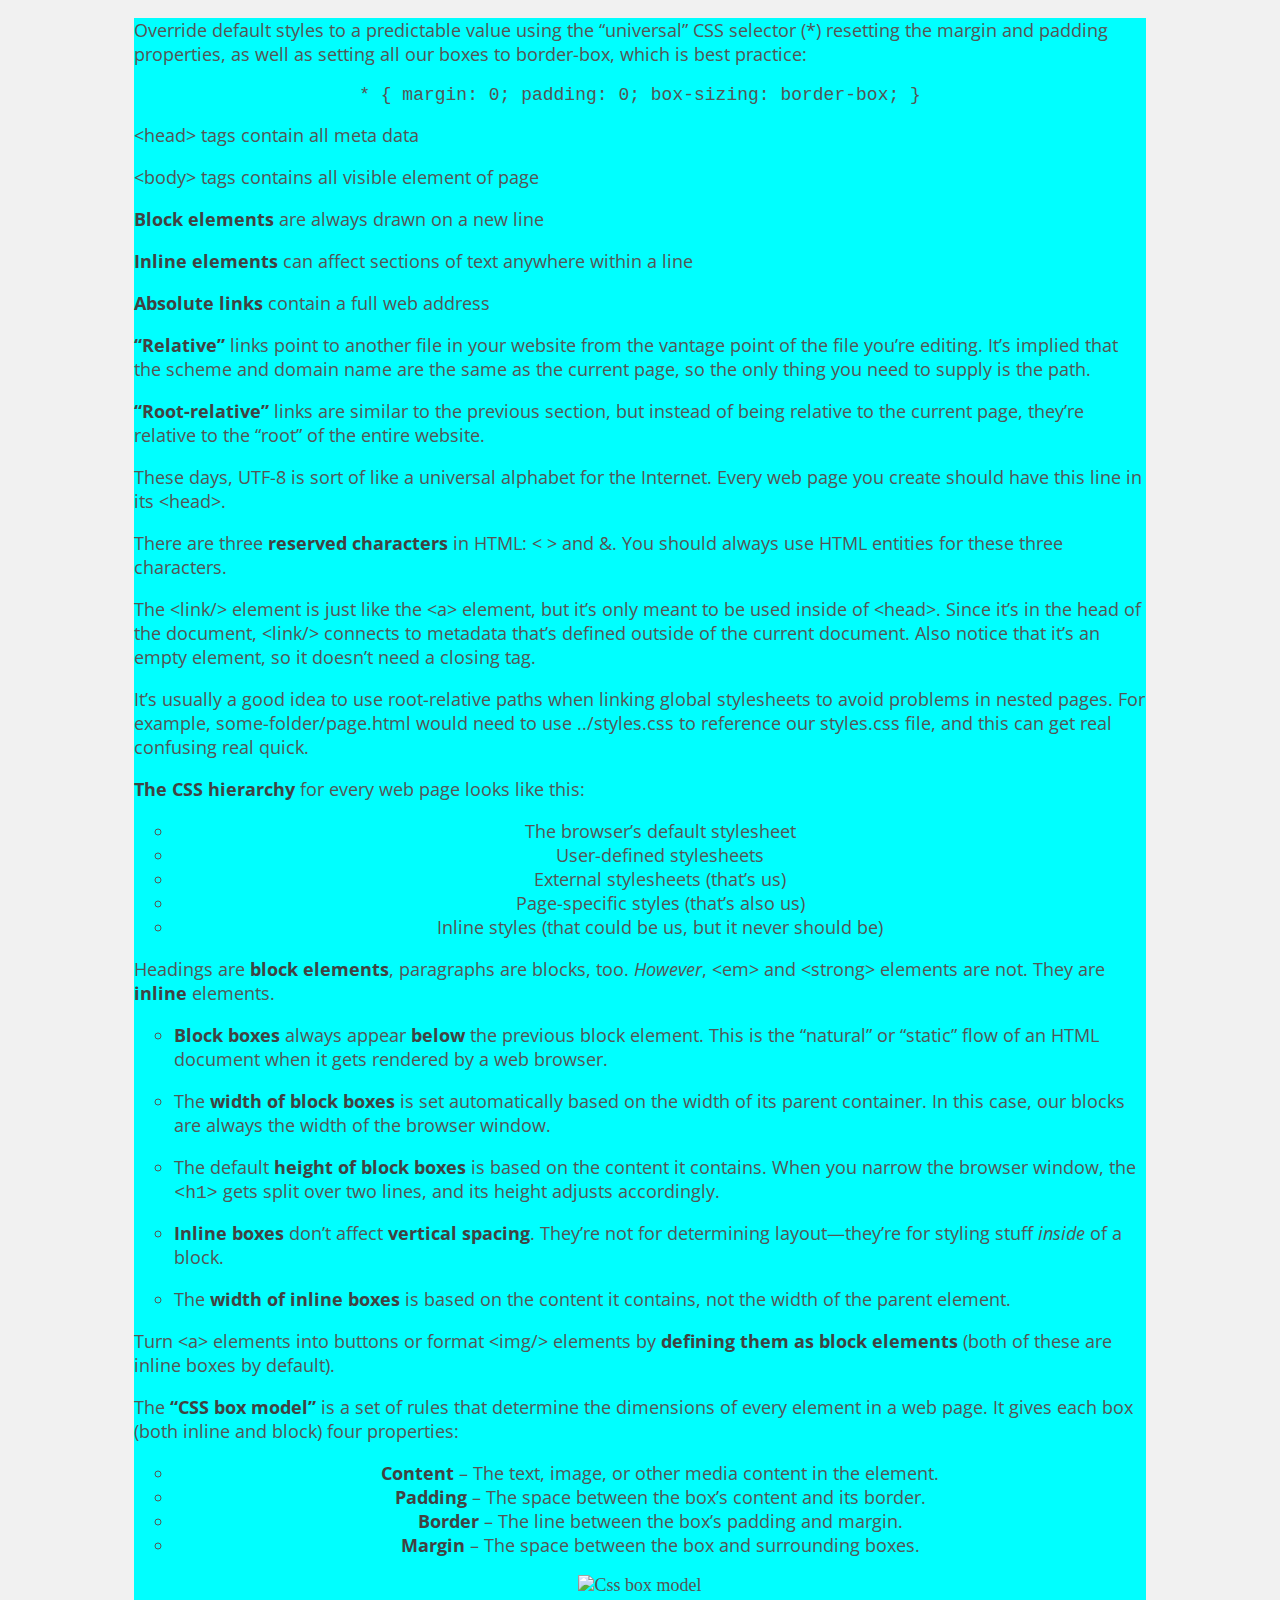
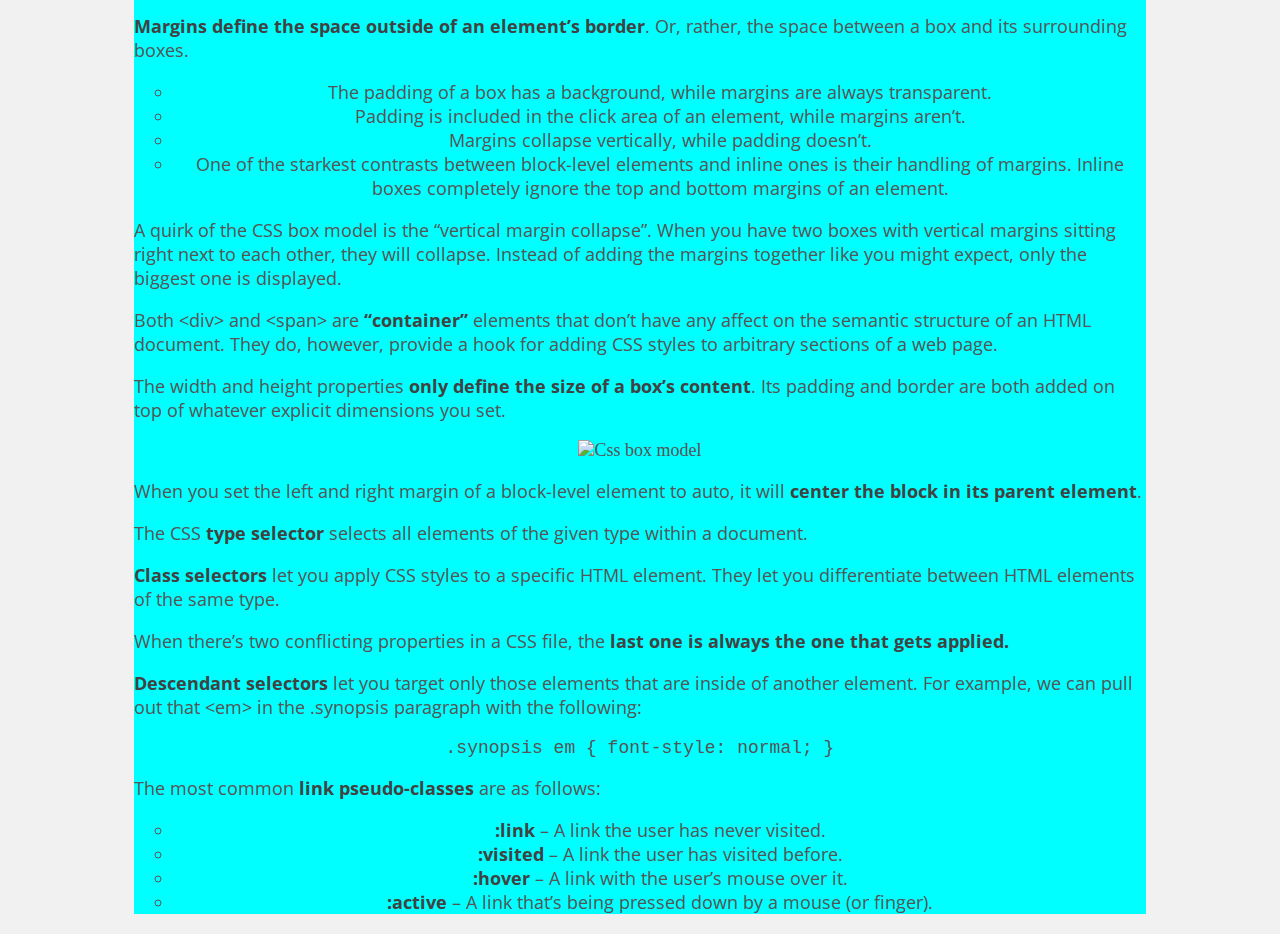
==== index.html @ 90f5769e "Update index.html" ====
<!DOCTYPE html>
<html lang='en'>
<head>
<meta charset='UTF-8'/>
<title>Salient points</title>
<link rel='stylesheet' href='styles.css'/>
<link href="https://fonts.googleapis.com/css?family=Open+Sans" rel="stylesheet">	
</head>

<div class="centerDiv">	
	
<p>Override default styles to a predictable value using the “universal” CSS
selector (*) resetting the margin and padding properties, as well as setting
all our boxes to border-box, which is best practice:</p>

<code>* {
  margin: 0;
  padding: 0;
  box-sizing: border-box;
}
</code>



<p>&lt;head&gt; tags contain all meta data</p>

<p>&lt;body&gt; tags contains all visible element of page</p>


<p><strong>Block elements</strong> are always drawn on a new line</p>

<p><strong>Inline elements</strong> can affect sections of text anywhere within
  a line</p>


<p><strong>Absolute links</strong> contain a full web address</p>

<p><strong>“Relative”</strong> links point to another file in your website from
   the vantage point of the file you’re editing. It’s implied that the scheme
   and domain name are the same as the current page, so the only thing you need
   to supply is the path.</p>

<p><strong>“Root-relative”</strong> links are similar to the previous section,
  but instead of being relative to the current page, they’re relative to the
  “root” of the entire website.</p>


<p>These days, UTF-8 is sort of like a universal alphabet for the Internet.
  Every web page you create should have this line in its &lt;head&gt;.</p>

<p>There are three <strong>reserved characters</strong> in HTML: &lt; &gt;
  and &amp;. You should always use HTML entities for these three characters.</p>

<p>The &lt;link/&gt; element is just like the &lt;a&gt; element, but it’s
  only meant to be used inside of &lt;head&gt;. Since it’s in the head of
  the document, &lt;link/&gt; connects to metadata that’s defined outside of
  the current document. Also notice that it’s an empty element, so it doesn’t
  need a closing tag.</p>

<p>It’s usually a good idea to use root-relative paths when linking global
  stylesheets to avoid problems in nested pages. For example,
  some-folder/page.html would need to use ../styles.css to reference our
  styles.css file, and this can get real confusing real quick.</p>


<p><strong>The CSS hierarchy</strong> for every web page looks like this:</p>

<ul>
  <li>The browser’s default stylesheet</li>
  <li>User-defined stylesheets</li>
  <li>External stylesheets (that’s us)</li>
  <li>Page-specific styles (that’s also us)</li>
  <li>Inline styles (that could be us, but it never should be)</li>
</ul>

<p>Headings are <strong>block elements</strong>, paragraphs are blocks, too.
  <em>However</em>, &lt;em&gt; and &lt;strong&gt;
   elements are not. They are <strong>inline</strong> elements.</p>

   <ul>

     <li><p><strong>Block boxes</strong> always appear <strong>below</strong> the
       previous block element. This is the “natural” or “static” flow of an HTML
       document when it gets rendered by a web browser.</p></li>

     <li><p>The <strong>width of block boxes</strong> is set automatically based
       on the width of its parent container. In this case, our blocks are always
       the width of the browser window.</p></li>

     <li><p>The default <strong>height of block boxes</strong> is based on the
       content it contains. When you narrow the browser window, the
       <code>&lt;h1&gt;</code> gets split over two lines, and its height adjusts
     accordingly.</p></li>

     <li><p><strong>Inline boxes</strong> don’t affect <strong>vertical
         spacing</strong>. They’re not for determining layout&mdash;they’re for
       styling stuff <em>inside</em> of a block.</p></li>

     <li><p>The <strong>width of inline boxes</strong> is based on the content it
       contains, not the width of the parent element.</p></li>

   </ul>

<p>Turn &lt;a&gt; elements into buttons or format &lt;img/&gt; elements by
  <strong>defining them as block elements</strong> (both of these are inline
  boxes by default).</p>

<p>The <strong>“CSS box model”</strong> is a set of rules that determine the
dimensions of every element in a web page. It gives each box (both inline and
block) four properties:</p>

<ul>

	<li><strong>Content</strong> &ndash; The text, image, or other media
		content in the element.</li>

  <li><strong>Padding</strong> &ndash; The space between the box’s
		content and its border.</li>

  <li><strong>Border</strong> &ndash; The line between the box’s padding
    and margin.</li>

  <li><strong>Margin</strong> &ndash; The space between the box and surrounding
  boxes.</li>

</ul>

<img src='css-box-model.png' width='500' alt='Css box model'/>

<p><strong>Margins define the space outside of an element’s border</strong>.
  Or, rather, the space between a box and its surrounding boxes.</p>

<ul>
  <li>The padding of a box has a background, while margins are always
    transparent.</li>
  <li>Padding is included in the click area of an element, while margins
    aren’t.</li>
  <li>Margins collapse vertically, while padding doesn’t.</li>
  <li>One of the starkest contrasts between block-level elements and inline
    ones is their handling of margins. Inline boxes completely ignore the top
    and bottom margins of an element.</li>

</ul>

<p>A quirk of the CSS box model is the “vertical margin collapse”. When you
   have two boxes with vertical margins sitting right next to each other, they
   will collapse. Instead of adding the margins together like you might expect,
    only the biggest one is displayed.</p>

<p>Both &lt;div&gt; and &lt;span&gt; are <strong>“container”</strong> elements
  that don’t have any affect on the semantic structure of an HTML document.
  They do, however, provide a hook for adding CSS styles to arbitrary sections
  of a web page.</p>

<p>The width and height properties <strong>only define the size of a box’s
  content</strong>. Its padding and border are both added on top of whatever
  explicit dimensions you set.</p>

<img src='box-sizing-content-box.png' width='500' alt='Css box model'/>

<p>When you set the left and right margin of a block-level element to auto,
  it will <strong>center the block in its parent element</strong>.</p>

<p>The CSS <strong>type selector</strong> selects all elements of the given type
  within a document.</p>

<p><strong>Class selectors</strong> let you apply CSS styles to a specific HTML
  element. They let you differentiate between HTML elements of the same type.</p>

<p>When there’s two conflicting properties in a CSS file, the <strong>last one
  is always the one that gets applied.</strong></p>

<p><strong>Descendant selectors</strong> let you target only those elements that
   are inside of another element. For example, we can pull out that &lt;em&gt; in the
  .synopsis paragraph with the following:</p>
  <code>
  .synopsis em {
    font-style: normal;
  }
</code>

<p>The most common <strong>link pseudo-classes</strong> are as follows:</p>

<ul>
  <li><strong>:link</strong> – A link the user has never visited.</li>
  <li><strong>:visited</strong> – A link the user has visited before.</li>
  <li><strong>:hover</strong> – A link with the user’s mouse over it.</li>
  <li><strong>:active</strong> – A link that’s being pressed down by a mouse (or finger).</li>
</ul>

</div>
	
  </body>
</html>
---- styles.css ----
body {
  color: #555555;               /* Dark gray */
  background-color: #F1F1F1;    /* Light gray */
  font-size: 18px;
}

.centerDiv {
  
  text-align: center;
  width:80%;
  margin:0 auto;
  background:cyan;

}

h1 {
  font-size: 2em;
}

h2 {
  font-size: 1.6em;
}

h1, h2, h3, h4, h5, h6, p, ul {
  font-family: 'Open Sans', sans-serif;                             /* Add this */
}

ul {
  list-style-type: circle;
}

ol {
  list-style-type: lower-roman;
}

a {
  text-decoration: none;
}

p {
  text-align: left;
}

strong {
  color: #414242;
}
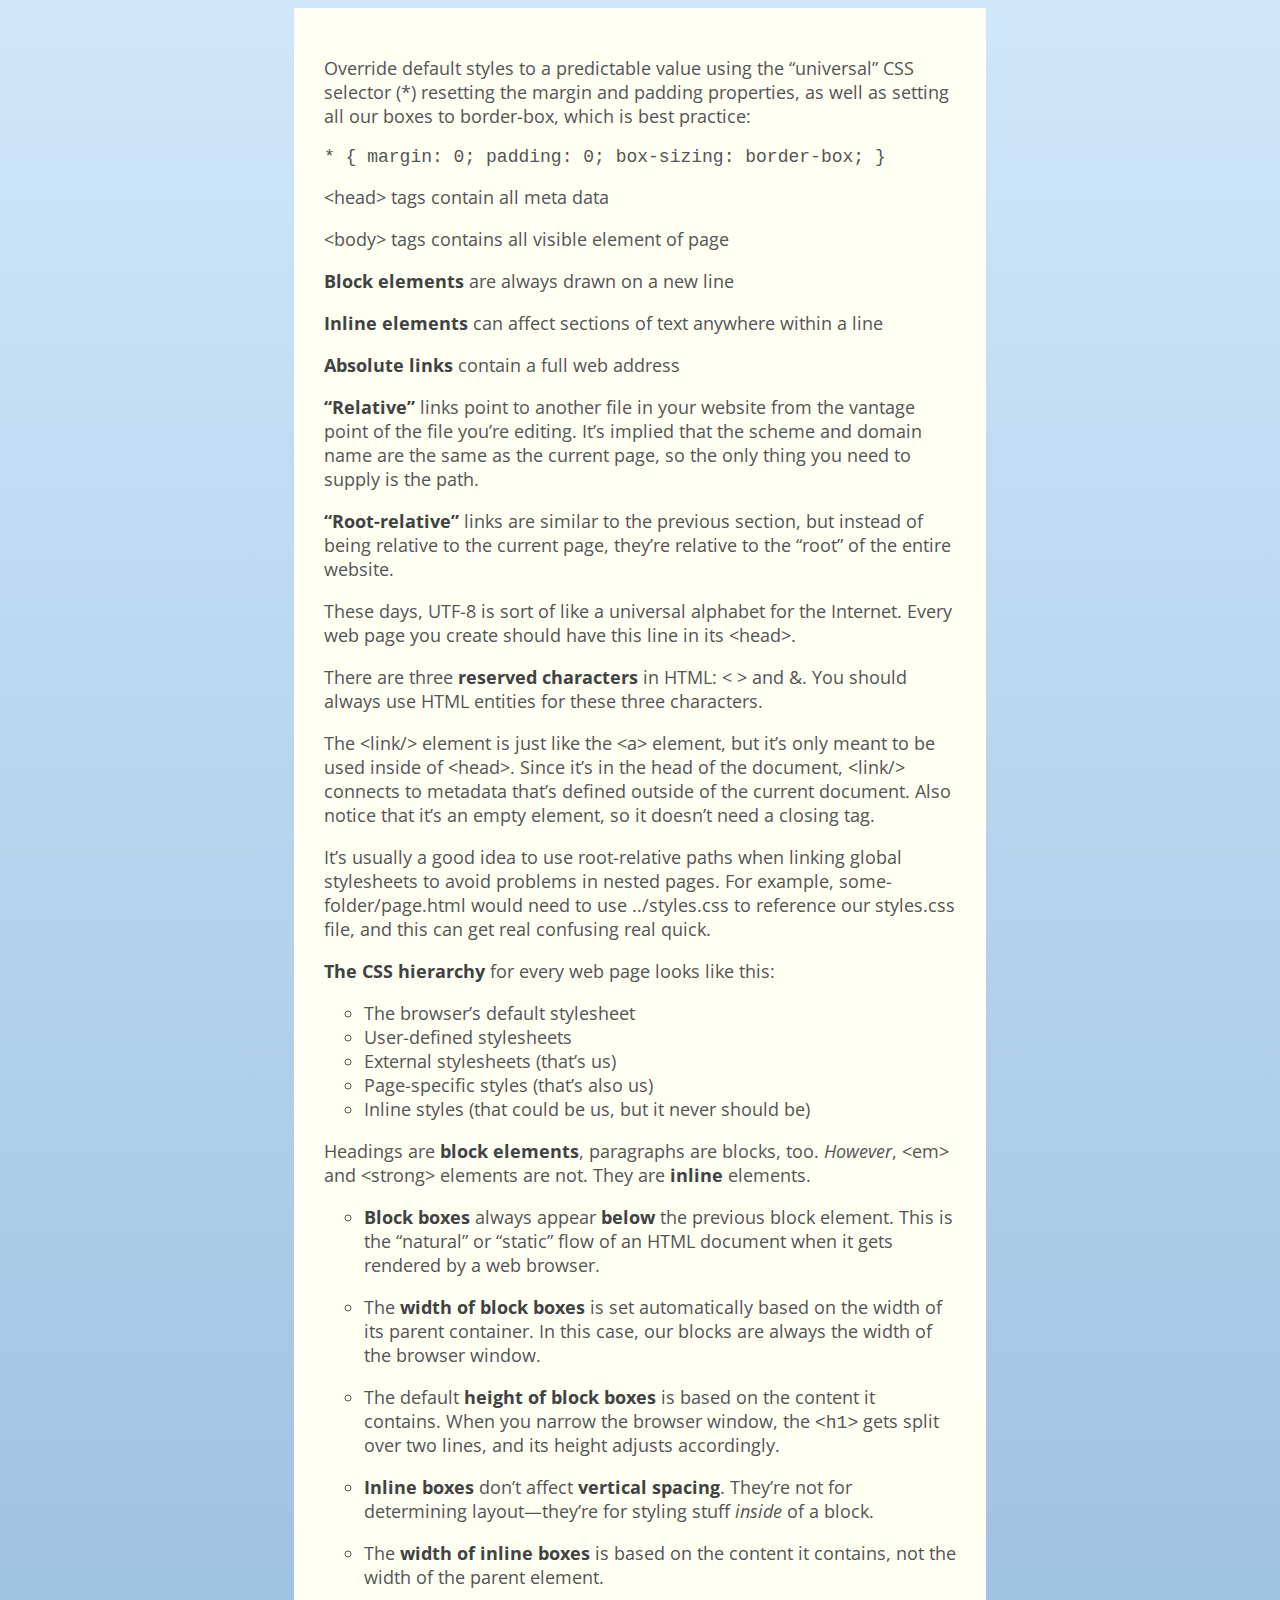
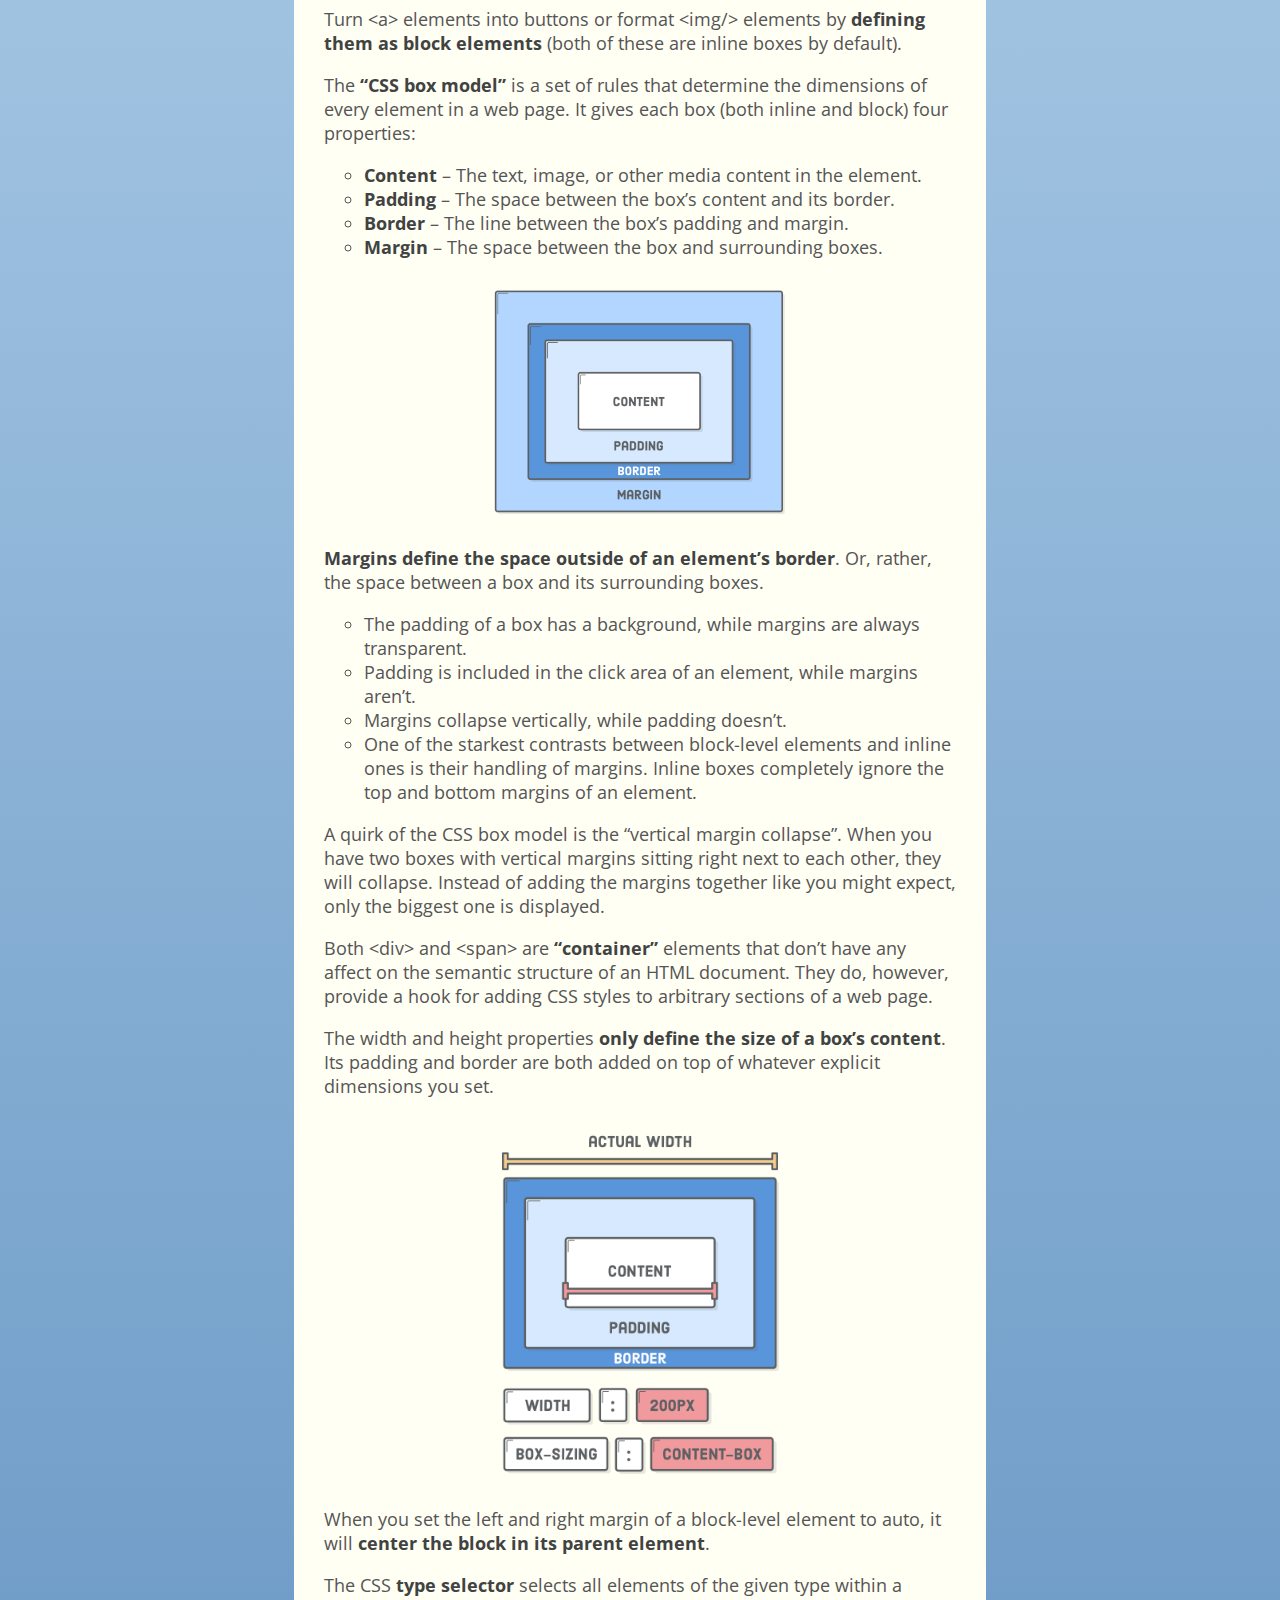
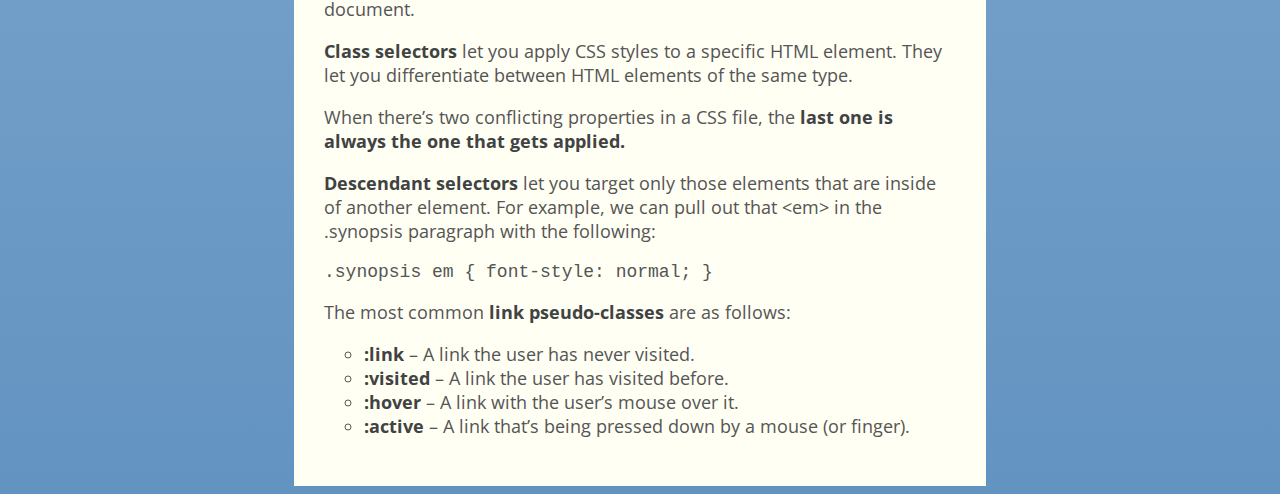
==== commit 62b19b49: "Update index.html" ====
--- a/index.html
+++ b/index.html
@@ -125,7 +125,7 @@
 
 </ul>
 
-<img src='css-box-model.png' width='500' alt='Css box model'/>
+<img src='css-box-model.png' width='500' class="center" alt='Css box model'/>
 
 <p><strong>Margins define the space outside of an element’s border</strong>.
   Or, rather, the space between a box and its surrounding boxes.</p>
@@ -156,7 +156,7 @@
   content</strong>. Its padding and border are both added on top of whatever
   explicit dimensions you set.</p>
 
-<img src='box-sizing-content-box.png' width='500' alt='Css box model'/>
+<img src='box-sizing-content-box.png' width='500' class="center" alt='Css box model'/>
 
 <p>When you set the left and right margin of a block-level element to auto,
   it will <strong>center the block in its parent element</strong>.</p>
--- a/styles.css
+++ b/styles.css
@@ -2,15 +2,19 @@
   color: #555555;               /* Dark gray */
   background-color: #F1F1F1;    /* Light gray */
   font-size: 18px;
+  background: #cfe7fa; /* Old browsers */
+  background: -moz-linear-gradient(top, #cfe7fa 0%, #6393c1 100%); /* FF3.6-15 */
+  background: -webkit-linear-gradient(top, #cfe7fa 0%,#6393c1 100%); /* Chrome10-25,Safari5.1-6 */
+  background: linear-gradient(to bottom, #cfe7fa 0%,#6393c1 100%); /* W3C, IE10+, FF16+, Chrome26+, Opera12+, Safari7+ */
+  filter: progid:DXImageTransform.Microsoft.gradient( startColorstr='#cfe7fa', endColorstr='#6393c1',GradientType=0 ); /* IE6-9 */  
+    
 }
 
 .centerDiv {
-  
-  text-align: center;
-  width:80%;
-  margin:0 auto;
-  background:cyan;
-
+   width:50%;
+   margin:0 auto;
+   padding:30px;
+   background-color: #fffff4;
 }
 
 h1 {
@@ -44,3 +48,10 @@
 strong {
   color: #414242;
 }
+
+.center {
+    display: block;
+    margin-left: auto;
+    margin-right: auto;
+    width: 50%;
+}
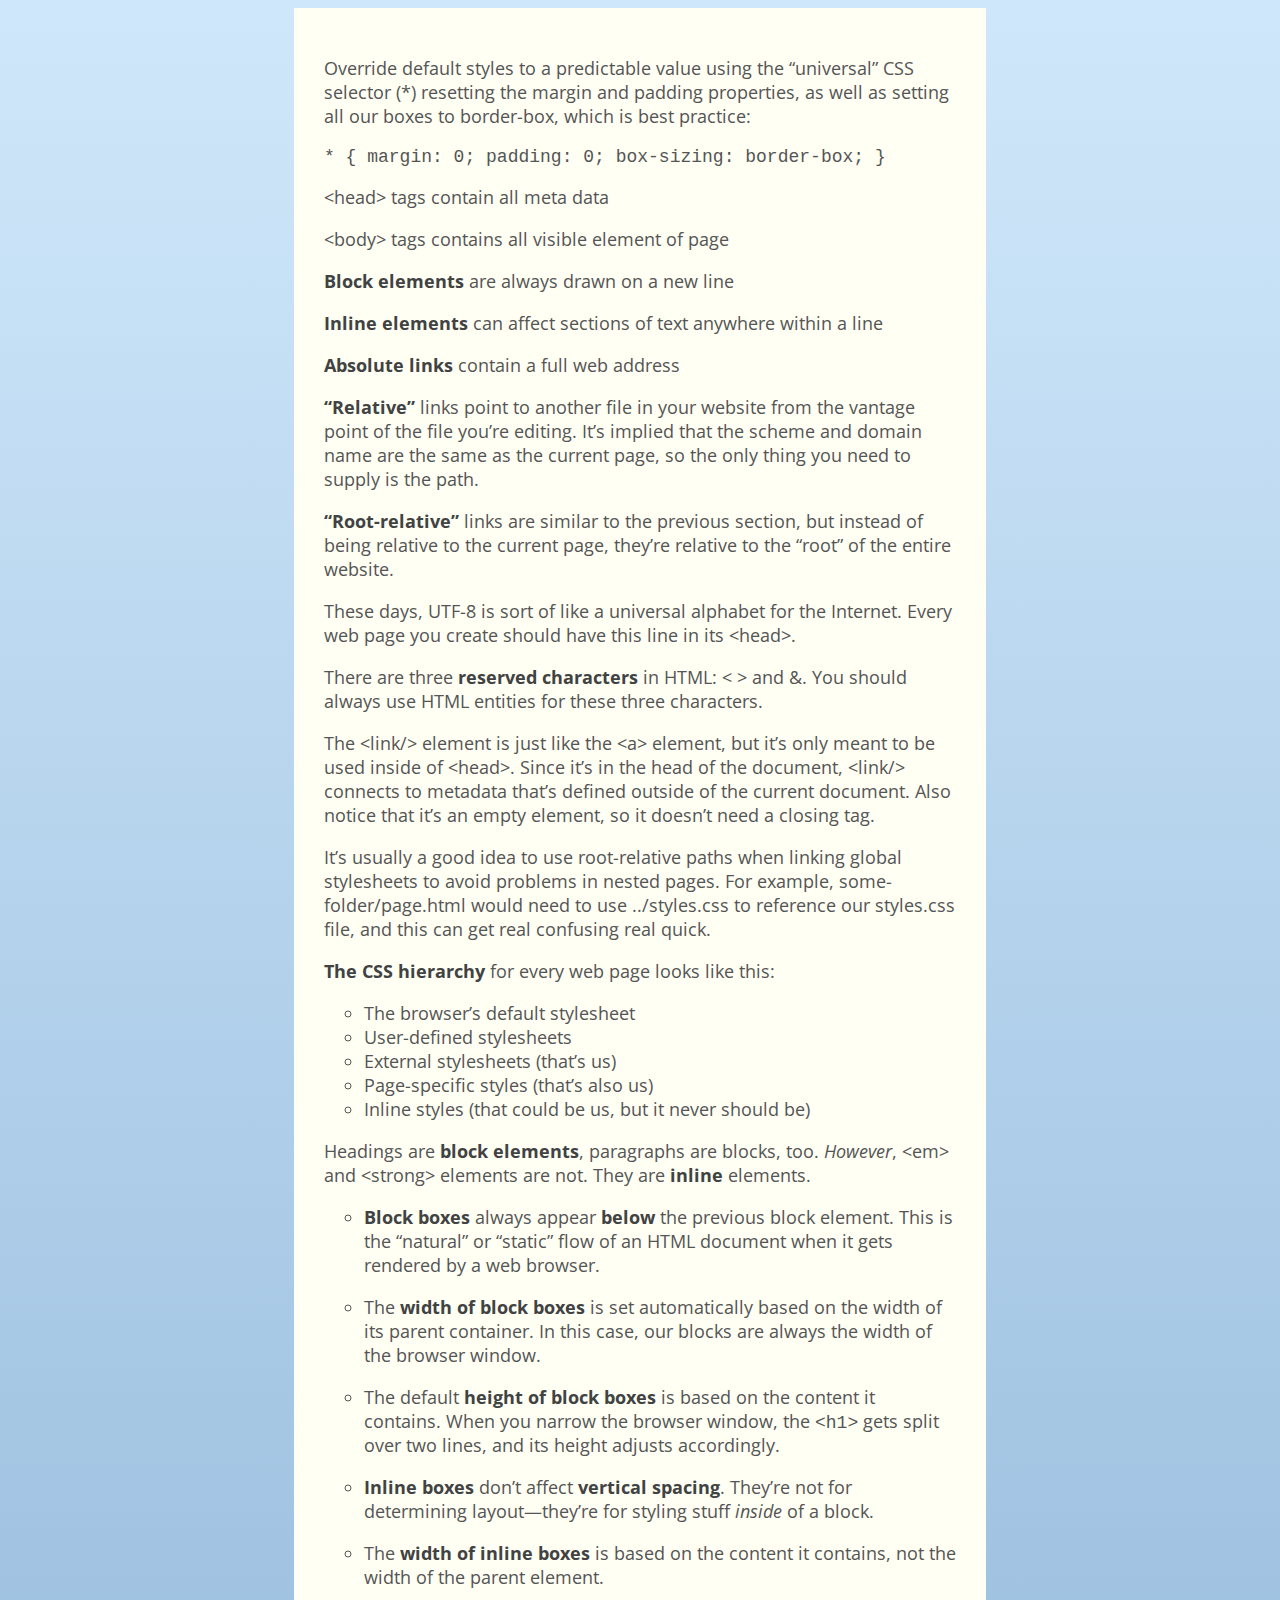
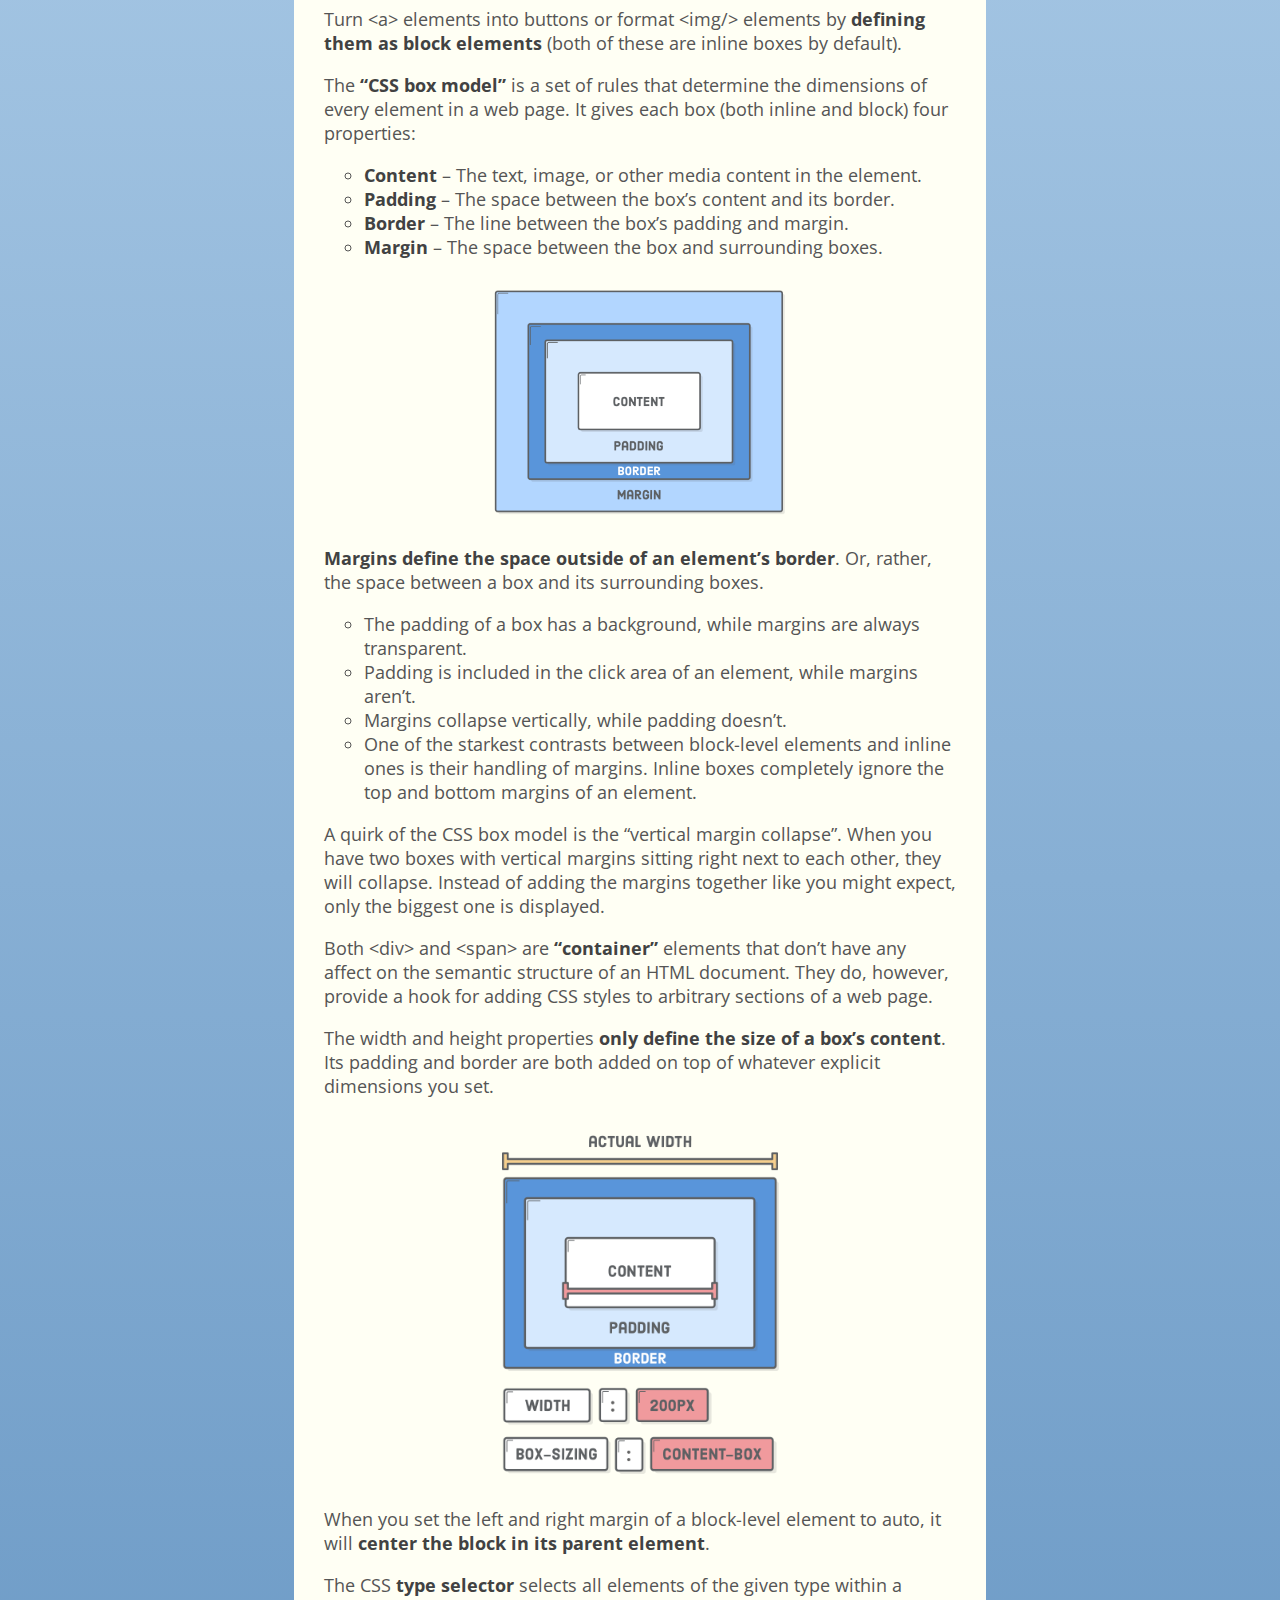
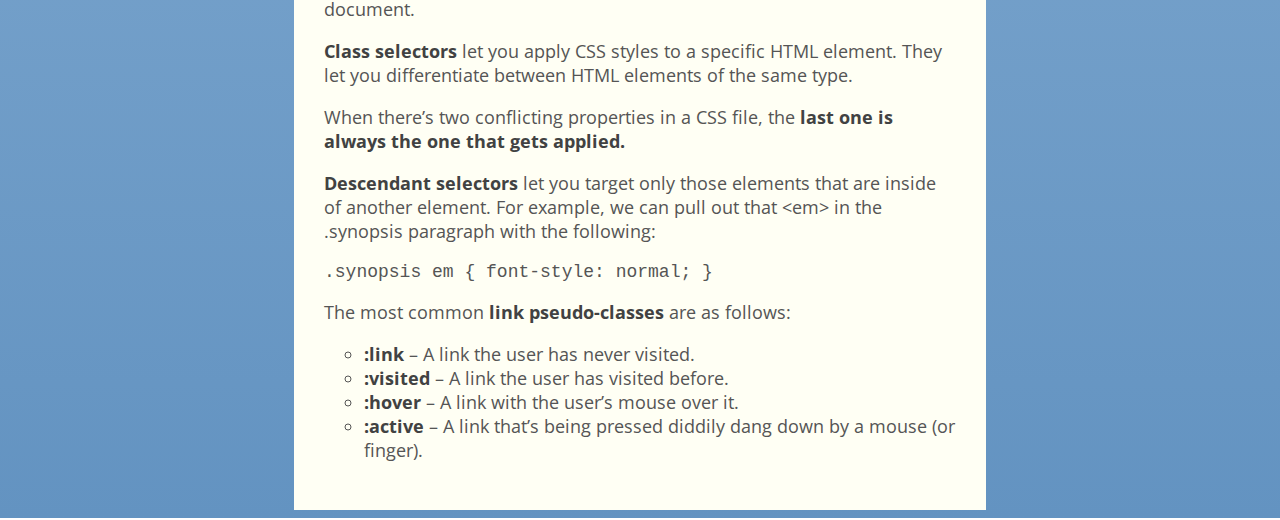
==== commit 0aab764e: "Update index.html" ====
--- a/index.html
+++ b/index.html
@@ -4,7 +4,8 @@
 <meta charset='UTF-8'/>
 <title>Salient points</title>
 <link rel='stylesheet' href='styles.css'/>
-<link href="https://fonts.googleapis.com/css?family=Open+Sans" rel="stylesheet">	
+<link href="https://fonts.googleapis.com/css?family=Open+Sans" rel="stylesheet">
+<link rel="icon" href="favicon.ico" type="image/x-icon" />	
 </head>
 
 <div class="centerDiv">	
@@ -185,7 +186,7 @@
   <li><strong>:link</strong> – A link the user has never visited.</li>
   <li><strong>:visited</strong> – A link the user has visited before.</li>
   <li><strong>:hover</strong> – A link with the user’s mouse over it.</li>
-  <li><strong>:active</strong> – A link that’s being pressed down by a mouse (or finger).</li>
+  <li><strong>:active</strong> – A link that’s being pressed diddily dang down by a mouse (or finger).</li>
 </ul>
 
 </div>
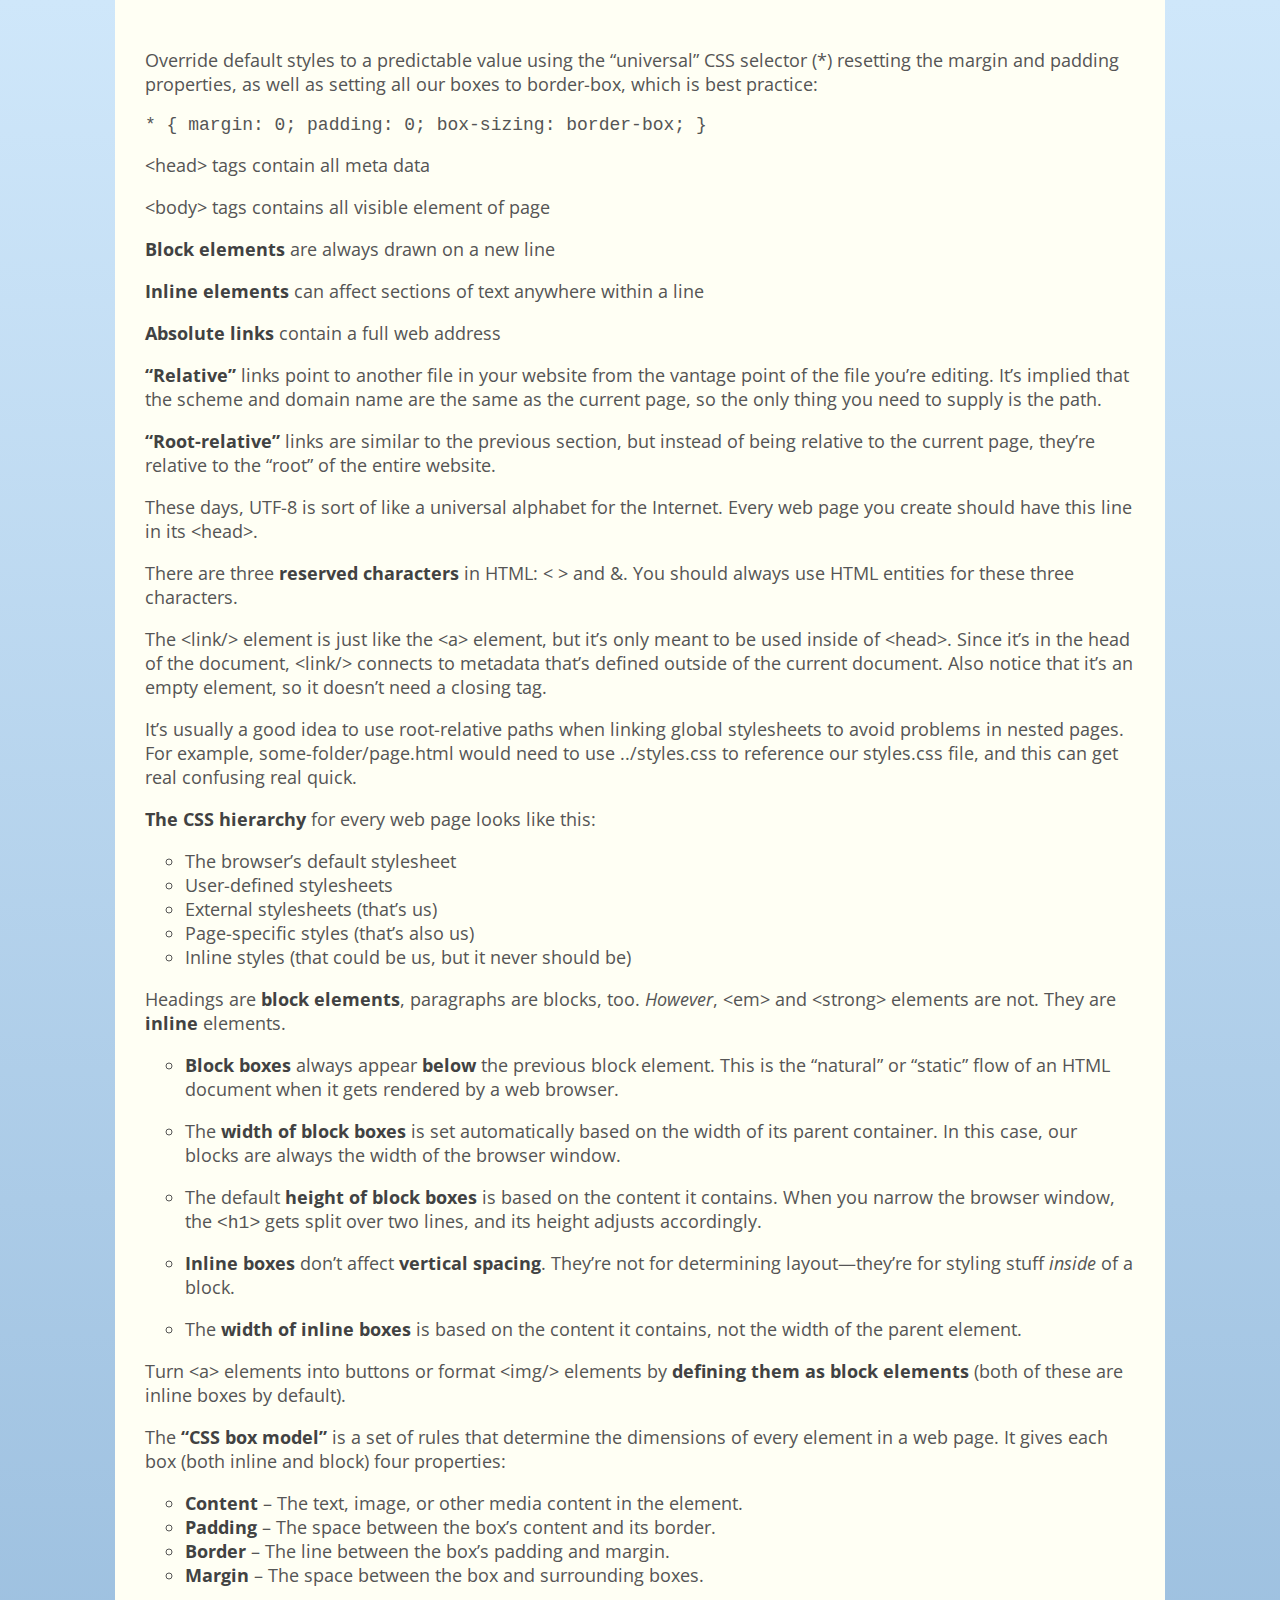
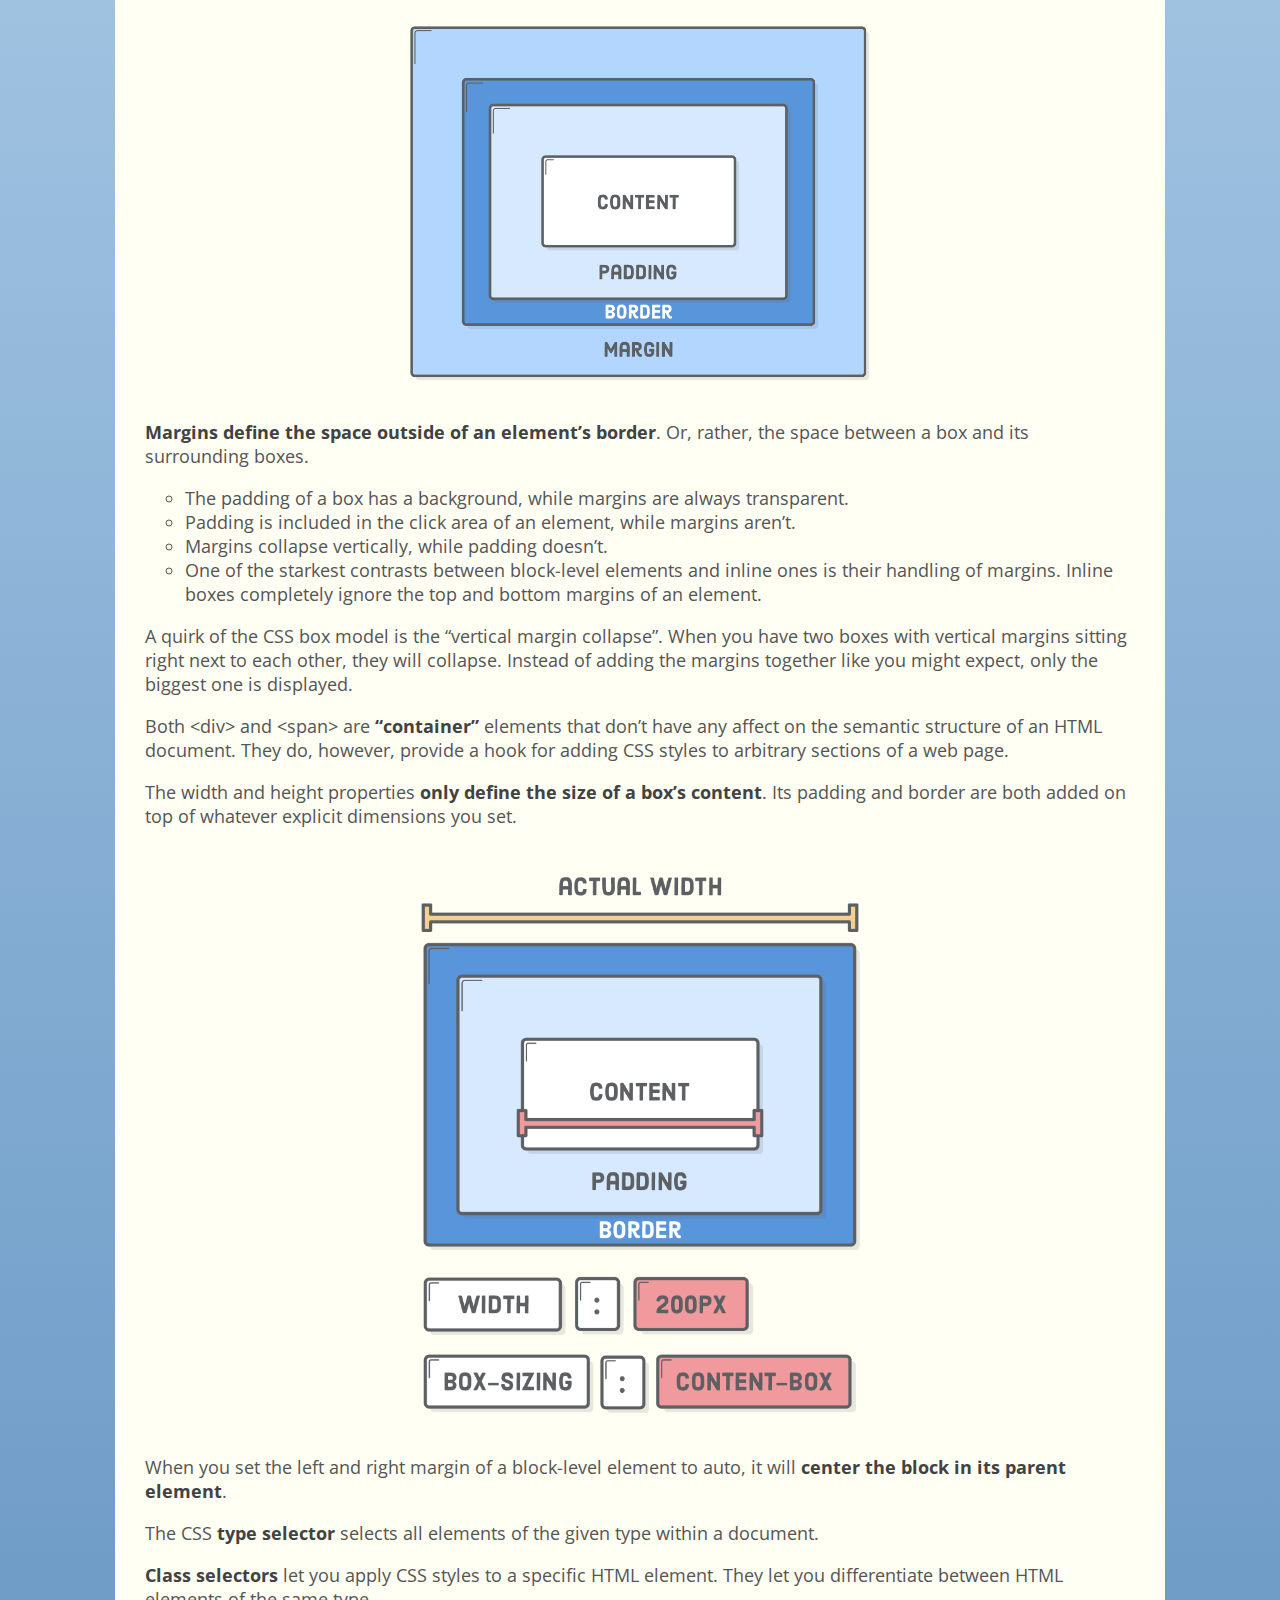
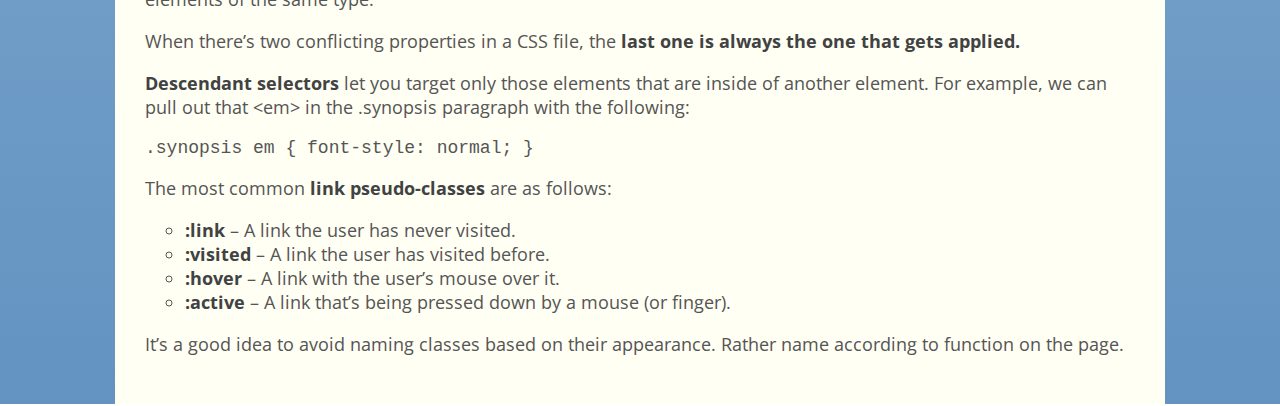
==== commit d4208002: "Update index.html" ====
--- a/index.html
+++ b/index.html
@@ -186,8 +186,12 @@
   <li><strong>:link</strong> – A link the user has never visited.</li>
   <li><strong>:visited</strong> – A link the user has visited before.</li>
   <li><strong>:hover</strong> – A link with the user’s mouse over it.</li>
-  <li><strong>:active</strong> – A link that’s being pressed diddily dang down by a mouse (or finger).</li>
+  <li><strong>:active</strong> – A link that’s being pressed down by a mouse (or finger).</li>
 </ul>
+	
+<p>It’s a good idea to avoid naming classes based on their appearance. Rather name according to function on the page. </p>
+
+
 
 </div>
 	
--- a/styles.css
+++ b/styles.css
@@ -1,4 +1,6 @@
 body {
+  
+  margin: 0px !important;
   color: #555555;               /* Dark gray */
   background-color: #F1F1F1;    /* Light gray */
   font-size: 18px;
@@ -11,7 +13,7 @@
 }
 
 .centerDiv {
-   width:50%;
+   width:990px;
    margin:0 auto;
    padding:30px;
    background-color: #fffff4;
@@ -53,5 +55,17 @@
     display: block;
     margin-left: auto;
     margin-right: auto;
-    width: 50%;
+  
 }
+
+@media only screen and (max-width: 1080px) {
+    .centerDiv {
+   width:80%;
+   }
+}
+
+@media only screen and (max-width: 700px) {
+    .centerDiv {
+   width:90%;
+   }
+}
